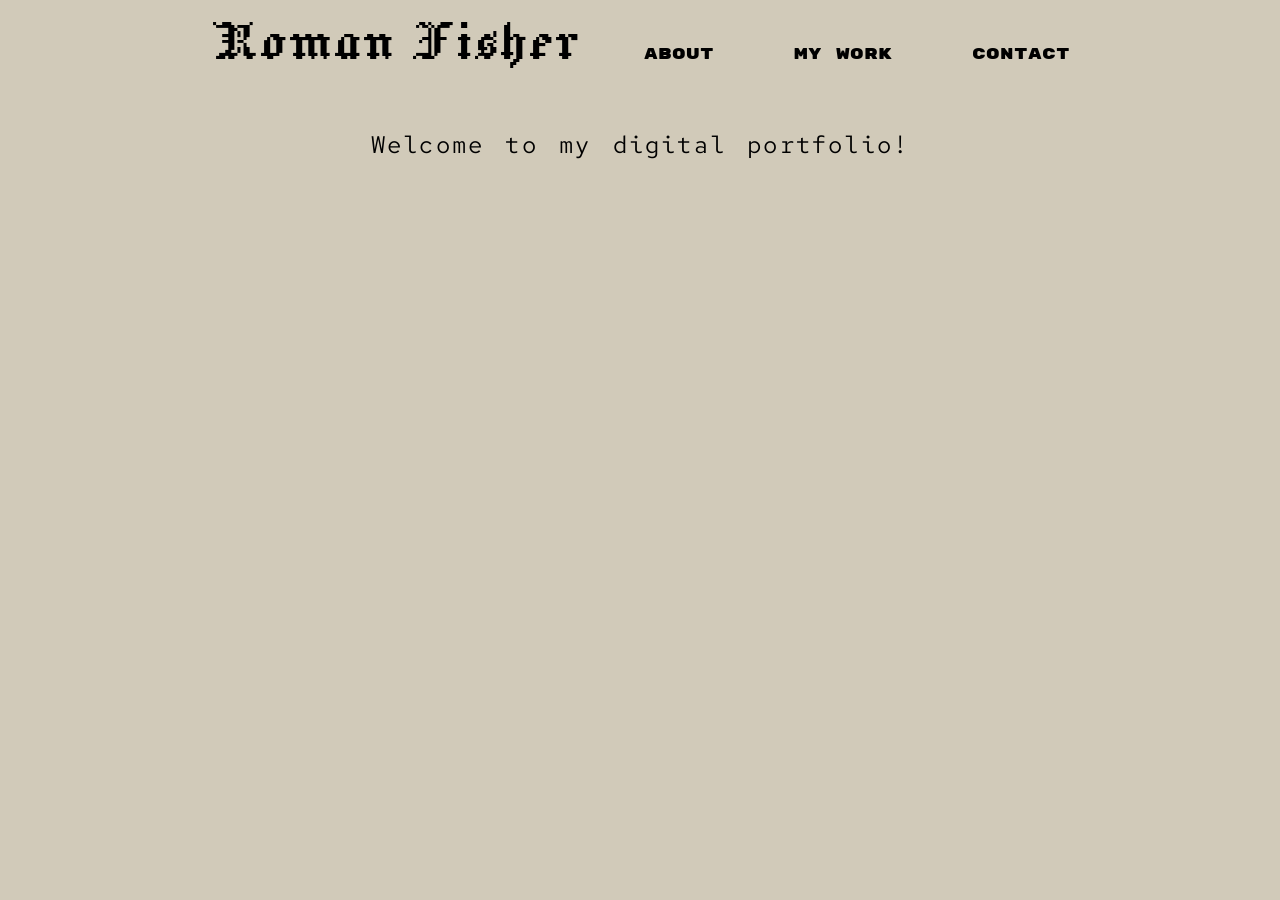
==== index.html @ 03252f09 "Add files via upload" ====
<!DOCTYPE html>
<html lang="en">
<head>
    <meta charset="UTF-8">
    <meta http-equiv="X-UA-Compatible" content="IE=edge">
    <meta name="viewport" content="width=device-width, initial-scale=1.0">
    <title>Roman Fisher</title>
    <link rel="stylesheet" href="styles.css">
    <link rel="stylesheet" href="navbar.css">
    <link rel="icon" type="image/x-icon" href="assets/favicon.png">
</head>
<body>

    <div id="mySidenav" class="sidenav">
        <a href="javascript:void(0)" class="closebtn" onclick="closeNav()">☰</a>
        <a href="/rwfisher.22.github.io/index.html">Home</a>
        <a href="/rwfisher.22.github.io/about.html">About</a>
        <a href="/rwfisher.22.github.io/work.html">My Work</a>
        <a href="/rwfisher.22.github.io/contact.html">Contact</a>
      </div>

    <div class="background-image">
        <div class="nav-container">
            <div class="navbar">
                <div class="name">
                    <a href="/rwfisher.22.github.io/index.html">Roman Fisher</a>
                </div>
                <div class="nav-links">
                    <a href="/rwfisher.22.github.io/about.html">About</a>
                    <a href="/rwfisher.22.github.io/work.html">My Work</a>
                    <a href="/rwfisher.22.github.io/contact.html">Contact</a>
                </div>
                <div class="hamburger" onclick="openNav()">
                    ☰
                </div>
            </div>
        </div>
        <div class="body-container">
            <div class="body-text">
                Welcome to my digital portfolio!
             </div>
   

    <script>
    function openNav() {
        document.getElementById("mySidenav").style.width = "100%";
    }
    
    function closeNav() {
        document.getElementById("mySidenav").style.width = "0";
    }
    </script>

</body>
</html>
---- styles.css ----
@import url('https://fonts.googleapis.com/css2?family=Jacquard+12&family=Red+Hat+Mono:ital,wght@0,300..700;1,300..700&family=Rubik+Mono+One&display=swap');

/* .jacquard-12-regular {
    font-family: "Jacquard 12", serif;
    font-weight: 400;
    font-style: normal;
  }   */

body {
    background-color: #D1CAB9;
    margin: 0;
    height: 100vh;
    /* min-width: 945px; */

    background-image: url('assets/portfolio-background.png');
    background-position: bottom center;
    background-repeat: no-repeat;
    background-size: 100% auto;
    /* padding-bottom: 90px;
    padding: 0 20px; */
}

/* PADDING IS A PROBLEM! */

.body-container {
    max-width: 800px;
    margin: 45px auto;
    width: 70%;
}

.body-text {
    font-family: "Red Hat Mono", monospace;
    width: 100%;
    letter-spacing: 2.2px;
    word-spacing: 5px;
    font-size: 24px;
    color: black;
    text-align: center;
    word-wrap: break-word;
}
---- navbar.css ----
@import url('https://fonts.googleapis.com/css2?family=Jacquard+12&family=Red+Hat+Mono:ital,wght@0,300..700;1,300..700&family=Rubik+Mono+One&display=swap');

.nav-container {
    max-width: 900px;
    margin: 0 auto;
    width: 100%;
    /* padding: 20px; */
}

.navbar {
    display: flex;
    justify-content: space-between;
    align-items: baseline;
    padding: 10px 20px;
    /* background-color: green; */
}

.name {
    text-decoration: none;
    font-family: 'Jacquard 12', sans-serif;
    font-size: 64px;
    color: black;
    letter-spacing: 2px;
}

.name a {
    text-decoration: none;
    font-family: 'Jacquard 12', sans-serif;
    font-size: 64px;
    color: black;
    letter-spacing: 2px;
}

.name a:hover {
    cursor: pointer;
}


.nav-links {
    font-family: 'Rubik Mono One', sans-serif;
    font-size: 16px;
    display: flex;
    gap: 80px;
}

.nav-links a {
    text-decoration: none;
    color: black;
    transition: color 0.3s;

}

.nav-links a:hover {
    color: blue;
}

.navbar-alt{
    display: flex;
    justify-content: center;
    align-items: baseline;
    padding: 10px 20px;
    /* background-color: green; */
}

.nav-links-alt {
    font-family: 'Red Hat Mono', monospace;
    font-size: 16px;
    display: flex;
    gap: 80px;
    text-align: center;
    align-items: center;
    justify-content: center;
}

.nav-links-alt a {
    text-decoration: none;
    color: black;
    transition: color 0.3s;
    /* background-color: aliceblue; */
}

.nav-links a:hover {
    color: blue;
}

/* hide hamburger by default */
.hamburger {
    display: none;
    font-size: 48px;
    cursor: pointer;
    transition: color 0.3s;
}

/* not working */
.hamburger:hover {
    color: blue;
}

/* for when window gets narrow */
@media (max-width: 850px) {
    .nav-links {
        display: none;
    }

    .hamburger {
        display: block;
    }
}


.sidenav {
    height: 100%;
    width: 0;
    position: fixed;
    z-index: 1;
    top: 0;
    right: 0;
    background-color: #111;
    overflow-x: hidden;
    transition: 0.5s;
    padding-top: 60px;
  }
  
  .sidenav a {
    font-family: 'Rubik Mono One', sans-serif;
    padding: 8px 8px 8px 32px;
    margin: 20px;
    text-decoration: none;
    text-align: center;
    font-size: 16px;
    color: #D1CAB9;
    display: block;
    transition: 0.3s;
  }
  
  .sidenav a:hover {
    color: blue;
  }
  
  .sidenav .closebtn {
    position: absolute;
    top: 6px; /* Matches the padding of .navbar */
    right: 12px; /* Matches the padding of .navbar */
    font-size: 48px; /* Matches the font size of the .hamburger */
    cursor: pointer;
    transition: color 0.3s;
  }
  
  @media screen and (max-height: 450px) {
    .sidenav {padding-top: 15px;}
    .sidenav a {font-size: 18px;}
  }
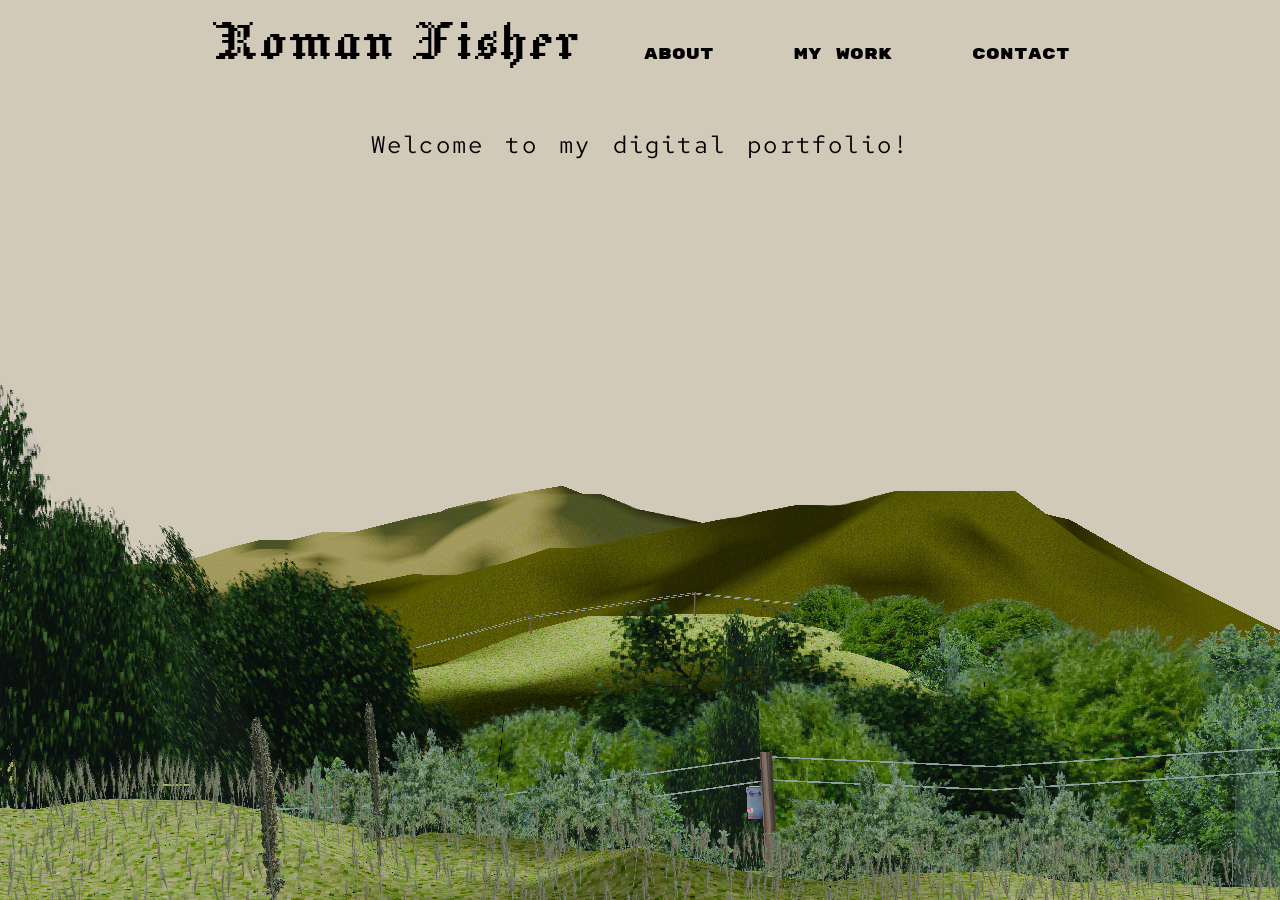
==== commit c3a31d02: "Update index.html" ====
--- a/index.html
+++ b/index.html
@@ -13,10 +13,14 @@
 
     <div id="mySidenav" class="sidenav">
         <a href="javascript:void(0)" class="closebtn" onclick="closeNav()">☰</a>
-        <a href="/rwfisher.22.github.io/index.html">Home</a>
+        <!-- <a href="/rwfisher.22.github.io/index.html">Home</a>
         <a href="/rwfisher.22.github.io/about.html">About</a>
         <a href="/rwfisher.22.github.io/work.html">My Work</a>
-        <a href="/rwfisher.22.github.io/contact.html">Contact</a>
+        <a href="/rwfisher.22.github.io/contact.html">Contact</a> -->
+        <a href="index.html">Home</a>
+        <a href="about.html">About</a>
+        <a href="work.html">My Work</a>
+        <a href="contact.html">Contact</a>
       </div>
 
     <div class="background-image">
@@ -52,4 +56,4 @@
     </script>
 
 </body>
-</html>+</html>
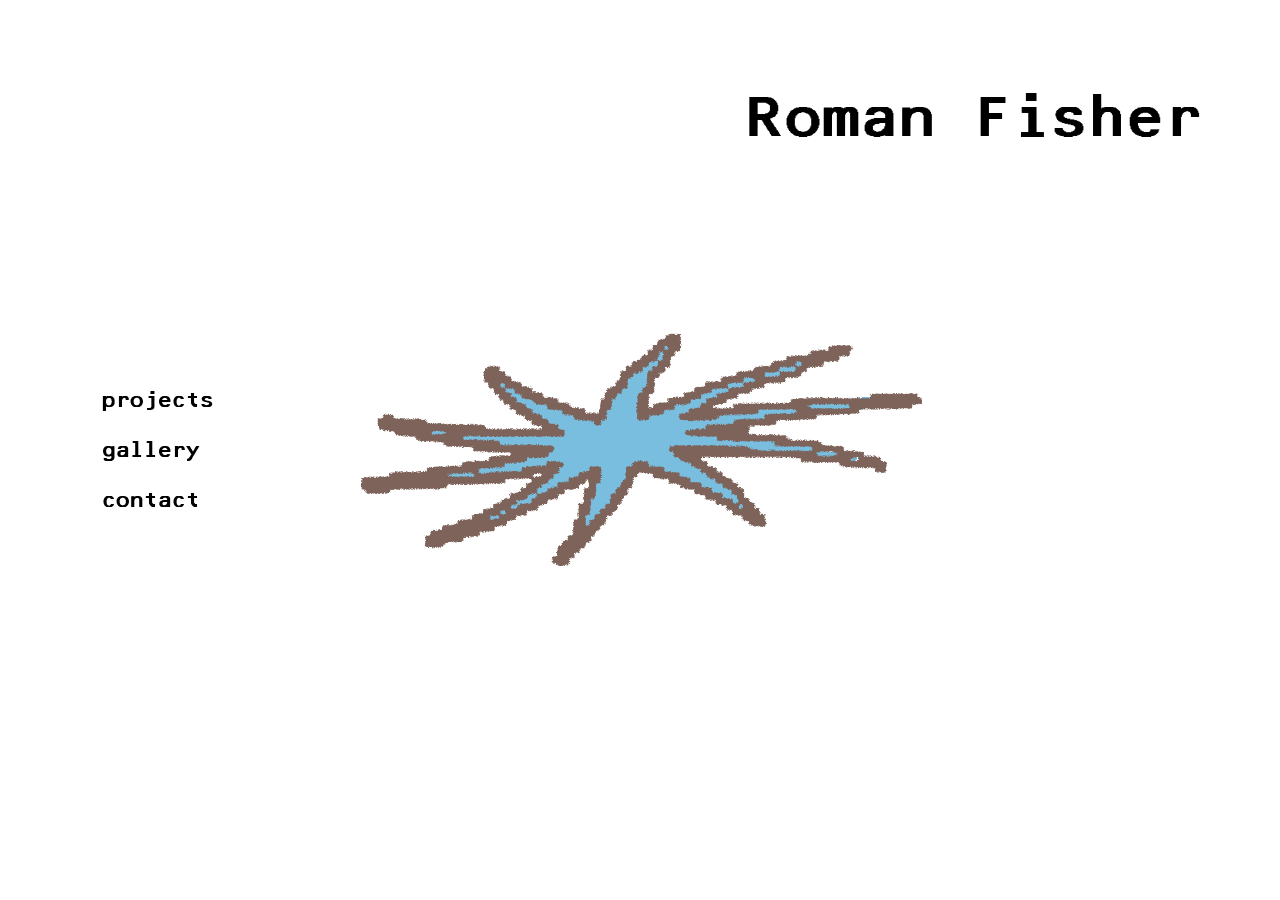
==== commit 17c3fcce: "first commit" ====
--- a/index.html
+++ b/index.html
@@ -1,59 +1,21 @@
 <!DOCTYPE html>
 <html lang="en">
 <head>
-    <meta charset="UTF-8">
-    <meta http-equiv="X-UA-Compatible" content="IE=edge">
-    <meta name="viewport" content="width=device-width, initial-scale=1.0">
-    <title>Roman Fisher</title>
-    <link rel="stylesheet" href="styles.css">
-    <link rel="stylesheet" href="navbar.css">
-    <link rel="icon" type="image/x-icon" href="assets/favicon.png">
+  <meta charset="UTF-8">
+  <meta name="viewport" content="width=device-width, initial-scale=1.0">
+  <title>Portfolio</title>
+  <link rel="stylesheet" href="style.css">
+  <link rel="icon" type="image/png" href="assets/favicon.jpg">
 </head>
 <body>
+  <h1 class="name">Roman Fisher</h1>
 
-    <div id="mySidenav" class="sidenav">
-        <a href="javascript:void(0)" class="closebtn" onclick="closeNav()">☰</a>
-        <!-- <a href="/rwfisher.22.github.io/index.html">Home</a>
-        <a href="/rwfisher.22.github.io/about.html">About</a>
-        <a href="/rwfisher.22.github.io/work.html">My Work</a>
-        <a href="/rwfisher.22.github.io/contact.html">Contact</a> -->
-        <a href="index.html">Home</a>
-        <a href="about.html">About</a>
-        <a href="work.html">My Work</a>
-        <a href="contact.html">Contact</a>
-      </div>
+  <nav>
+    <a class="link projects" href="projects.html">projects</a>
+    <a class="link gallery" href="gallery.html">gallery</a>
+    <a class="link contact" href="contact.html">contact</a>
+  </nav>
 
-    <div class="background-image">
-        <div class="nav-container">
-            <div class="navbar">
-                <div class="name">
-                    <a href="/rwfisher.22.github.io/index.html">Roman Fisher</a>
-                </div>
-                <div class="nav-links">
-                    <a href="/rwfisher.22.github.io/about.html">About</a>
-                    <a href="/rwfisher.22.github.io/work.html">My Work</a>
-                    <a href="/rwfisher.22.github.io/contact.html">Contact</a>
-                </div>
-                <div class="hamburger" onclick="openNav()">
-                    ☰
-                </div>
-            </div>
-        </div>
-        <div class="body-container">
-            <div class="body-text">
-                Welcome to my digital portfolio!
-             </div>
-   
-
-    <script>
-    function openNav() {
-        document.getElementById("mySidenav").style.width = "100%";
-    }
-    
-    function closeNav() {
-        document.getElementById("mySidenav").style.width = "0";
-    }
-    </script>
-
+  <img class="star" src="assets/star-animation.png" alt="">
 </body>
 </html>
--- a/style.css
+++ b/style.css
@@ -0,0 +1,86 @@
+
+@font-face {
+  font-family: "bankprinter";
+  src: url("fonts/F25_Bank_Printer.ttf") format("truetype");
+  font-weight: normal;
+  font-style: normal;
+  font-display: swap;
+}
+
+
+html, body {
+  margin: 0;
+  padding: 0;
+  width: 100%;
+  height: 100%;
+  background: #fff;
+  color: #000;
+  font-family: "DejaVu Sans", Verdana, Arial, sans-serif;
+}
+
+.name {
+  font-family: "bankprinter", sans-serif;
+  position: absolute;
+  top: 13%;
+  right: 6%;
+  margin: 0;
+  font-size: 3.5rem;
+  font-weight: normal;
+  transform: translateY(-50%);
+}
+
+nav {
+  position: absolute;
+  left: 8%;
+  top: 50%;
+  transform: translateY(-50%);
+  display: flex;
+  flex-direction: column;
+  align-items: flex-start;
+  gap: 1.5rem;
+}
+
+.link {
+  font-family: "bankprinter", sans-serif;
+  font-size: 1.3rem;
+  color: #000;
+  text-decoration: none;
+}
+
+.link:hover {
+  color: blue;
+  transition: 0.2s;
+}
+
+.star {
+  position: absolute;
+  top: 50%;
+  left: 50%;
+  transform: translate(-50%, -50%) scale(1.3);
+  width: 35vw;
+  max-width: 500px;
+  height: auto;
+}
+
+.home {
+  position: absolute;
+  top: 5%;
+  left: 7.9%;
+  font-family: "bankprinter", sans-serif;
+  font-size: 1.3rem;
+  color: #000;
+  text-decoration: none;
+}
+
+.home:hover {
+  text-decoration: underline;
+}
+
+.burst {
+  position: absolute;
+  bottom: 4%;
+  right: 4%;
+  width: 35vw;
+  max-width: 500px;
+  height: auto;
+}
